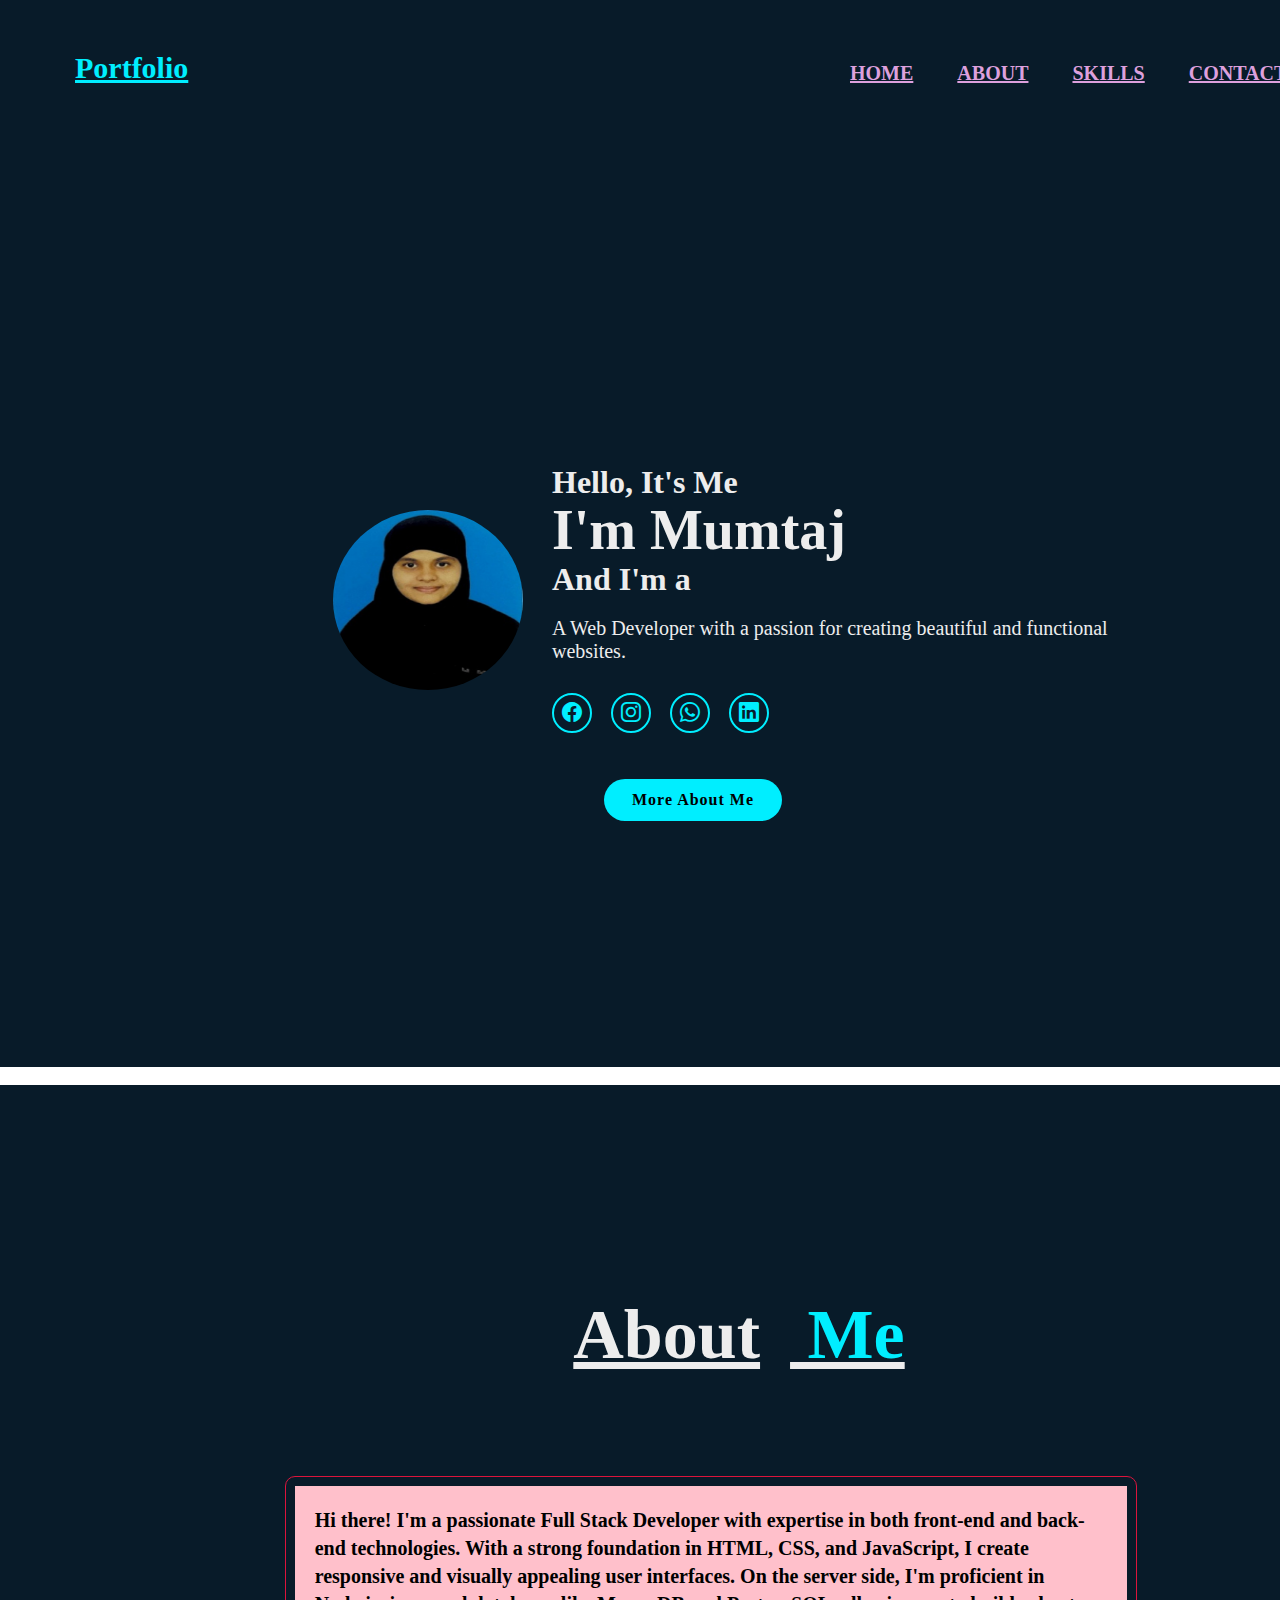
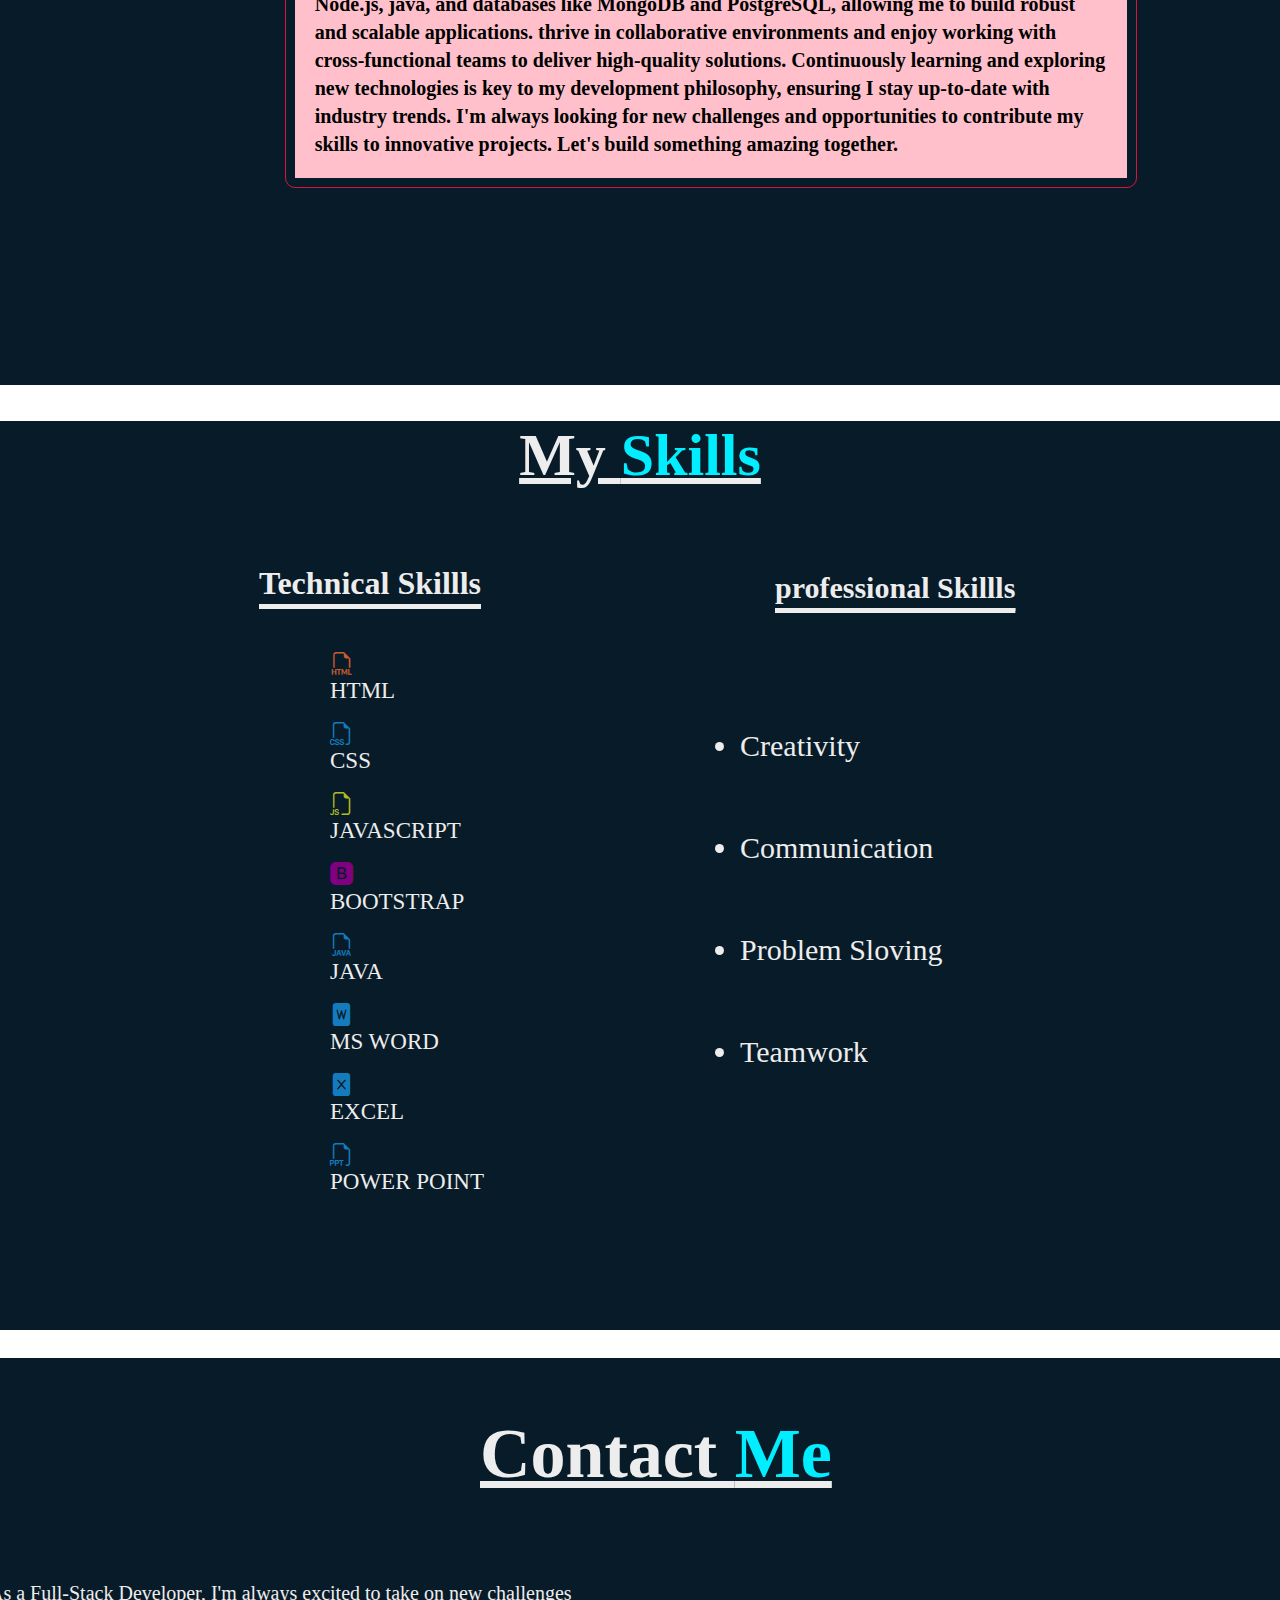
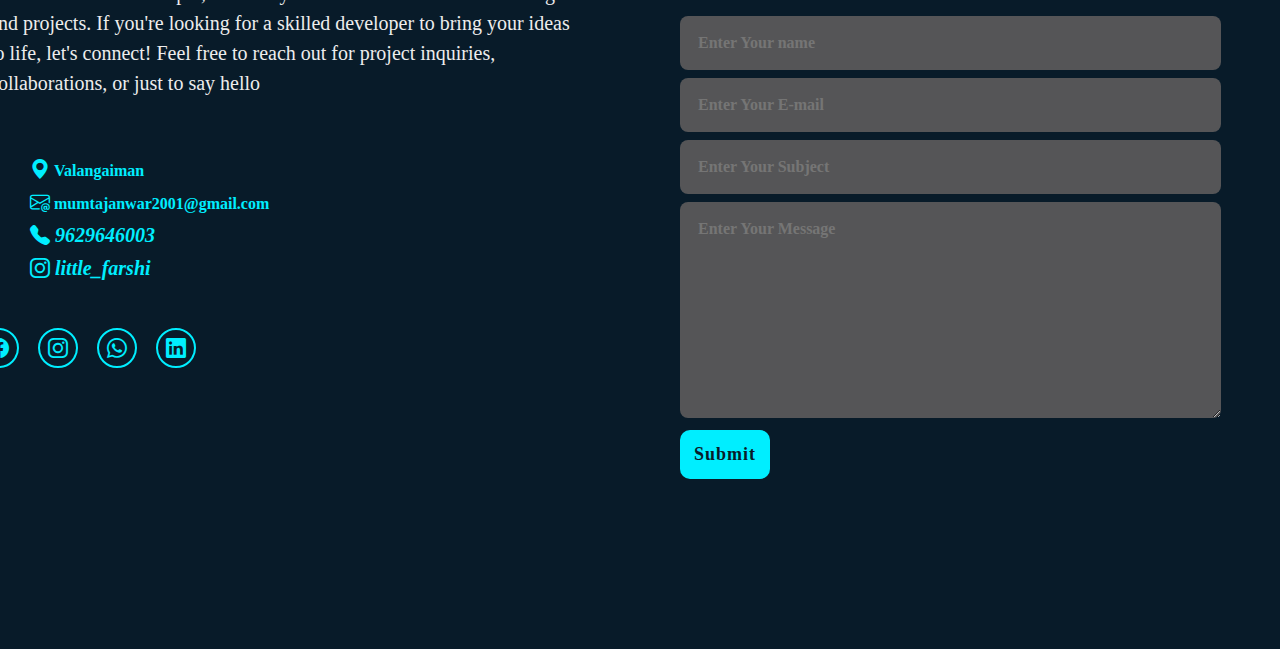
==== portfolio.html @ c1dc4e54 "Add files via upload" ====
<!DOCTYPE html>
<html lang="en">

<head>
    <meta charset="UTF-8">
    <meta name="viewport" content="width=device-width, initial-scale=1.0">
    <title>PORTFOLIO</title>
    <link rel="stylesheet" href="https://cdn.jsdelivr.net/npm/bootstrap-icons@1.11.3/font/bootstrap-icons.min.css">
    <link rel="stylesheet" href="style.css">
    <link href='https://unpkg.com/boxicons@2.1.4/css/boxicons.min.css' rel='stylesheet'>



<body>
    <header class="header">
        <div class="i-i">
            <a href="#" class="logo"><u><b>Portfolio</b></u></a>
            <nav class="navbar">
                <a href="#home"><u><b>HOME</b></u></a>
                <a href="#about"><u><b>ABOUT</b></u></a>
                <a href="#skills"><u><b>SKILLS</b></u></a>
                <a href="#contact"><u><b>CONTACT</b></u> </a>

            </nav>
        </div>
    </header>
    <section class="home" id="home">
        <div class="home-img">
            <img src="Farshi photo.jpeg" alt="Image" />
        </div>
        <div class="home-content">
            <h3>Hello, It's Me </h3>
            <h1> I'm Mumtaj</h1>
            <h3>And I'm a<span class="text"> <b>Full - Stack Developer</b></span></h3><br>
            <p> A Web Developer with a passion for creating beautiful and functional websites.</p>
            <div class="home-sci">

                <a href="#"><i class="bi bi-facebook"></i> </a>
                <a href="#"><i class="bi bi-instagram"></i> </a>
                <a href="#"> <i class="bi bi-whatsapp"></i></a>
                <a href="#"><i class="bi bi-linkedin"></i></a>
            </div><br><br>
        
                <a href="#"  class ="btn-box"> More About Me</a>
            
        </div>
    </section> <br>
    <section class="about" id="about">

        <div class="about-text">
            <h2><u>About<span> Me</span></u></h2>
            <p><b>Hi there! I'm a passionate Full Stack Developer with expertise in both front-end and back-end
                    technologies. With a strong foundation in HTML, CSS, and JavaScript, I create responsive and
                    visually appealing user interfaces.
                    On the server side, I'm proficient in Node.js, java, and databases like MongoDB and PostgreSQL,
                    allowing me to build robust and scalable applications.
                    thrive in collaborative environments and enjoy working with cross-functional teams to deliver
                    high-quality solutions. Continuously learning and exploring new technologies is key to my
                    development philosophy, ensuring I stay up-to-date with industry trends.
                    I'm always looking for new challenges and opportunities to contribute my skills to innovative
                    projects. Let's build something amazing together.</b></p><br>

        </div>
    </section><br><br>
    <h1 class="sub-title"> <u>My <span>Skills</span></u></h1>
    <section class="f-f">
        <div class="container1" id="skills">
            <h1 class="heading1">Technical Skillls</h1>
            <div class=" Technical-bar">
                <div class="bar"><i style="color: #c95d2e" class="bi bi-filetype-html"></i>
                    <div class="info">
                        <span>HTML</span>
                    </div>
                </div><br>
                <div class="bar"><i style="color: #147bbc" class="bi bi-filetype-css"></i>
                    <div class="info">
                        <span>CSS</span>
                    </div>
                </div><br>
                <div class="bar"><i style="color: #b0bc1e" class="bi bi-filetype-js"></i>
                    <div class="info">
                        <span>JAVASCRIPT</span>
                    </div>
                </div><br>
                <div class="bar"><i style="color: purple" class="bi bi-bootstrap-fill"></i>
                    <div class="info">
                        <span>BOOTSTRAP</span>
                    </div>
                </div><br>

                <div class="bar"><i style="color:#147bbc" class="bi bi-filetype-java"></i>
                    <div class="info">
                        <span>JAVA</span>
                    </div>
                </div><br>
                <div class="bar"><i style="color: #147bbc" class="bi bi-file-word-fill"></i>
                    <div class="info">
                        <span>MS WORD</span>
                    </div>
                </div><br>
                <div class="bar"><i style="color: #147bbc" class="bi bi-file-excel-fill"></i>
                    <div class="info">
                        <span>EXCEL</span>
                    </div>
                </div><br>
                <div class="bar"><i style="color: #147bbc" class="bi bi-filetype-ppt"></i>
                    <div class="info">
                        <span>POWER POINT</span>
                    </div>

                </div>
            </div>
            <div class="container2">
                <h1 class="heading3"> <u>professional Skillls</u> </h1><br><br>

                <li> Creativity  <span class="d-i"></span></li><br><br>
                <li> Communication  <span class="d-i"></span></li><br><br>
                <li> Problem Sloving <span class="d-i"></span></li><br><br>
                <li> Teamwork <span class="d-i"></span></li><br><br>

            </div>
        </div>
    </section><br><br>
    <section class="contact" id="contact">
        <h2> <u>Contact <span> Me</span></u></h2>
        <p>As a Full-Stack Developer, I'm always excited to take on new challenges and projects.
            If you're looking for a skilled developer to bring your ideas to life, let's connect!
            Feel free to reach out for project inquiries, collaborations, or just to say hello</p>
        <div class="contact-list">
            <li><i class="bi bi-geo-alt-fill"></i> <b>Valangaiman</b></li>
            <li> <i class="bi bi-envelope-at"></i> <b> mumtajanwar2001@gmail.com</b></li>
            <li> <i class="bi bi-telephone-fill"> 9629646003</i></li>
            <li><i class="bi bi-instagram"> little_farshi</i></li>
        </div>
        <div class="contact-icons">
            <a href="#"><i class="bi bi-facebook"></i> </a>
            <a href="#"><i class="bi bi-instagram"></i> </a>
            <a href="#"> <i class="bi bi-whatsapp"></i></a>
            <a href="#"><i class="bi bi-linkedin"></i></a>

        </div>
        <div class=" contact-form">
            <form action="">
                <input type="text" placeholder="Enter Your name" required>
                <input type="text" placeholder="Enter Your E-mail" required>
                <input type="text" placeholder="Enter Your Subject">
                <textarea name="" id="" cols="40" rows="10" placeholder="Enter Your Message" required></textarea>

                <a href="#" class="send"><b> Submit</b></a>



            </form>

        </div>

    </section>

</body>

</html>
---- style.css ----
*{
    margin:0 ;
    padding:0;
    box-sizing: border-box;
    font-family: 'Times New Roman', Times, serif;
    }

    body{
        color: #ededed;  
    }

.header{
    position: relative;
    top: 0;
    left: 0;
    width: 100%;
    padding: 20px 10px;
    background:#081b29;
    display: flex;
    justify-content: space-between;
    align-items: center;
    z-index: 100;
}

.logo {
  position: relative;
  left: 40px;
  bottom: -6px;
  font-size: 30px;
  color: #0ef;
  text-decoration: none;
  font-weight: 600;
  cursor: default;
  max-width: 100%;
  padding: 25px;
  display: inline-block; 
  
 
  
}



  

.text {
    color:purple; 
    font-family: 'Times New Roman', Times, serif; 
    font-size: 35px;
    font-weight: 600; 
    opacity: 0; 
    position: relative; 
    animation: fadeInSlide 2s ease-out forwards, glowText 1.5s ease-in-out infinite alternate; 
  }
  
  /* Keyframes for fade-in and slide-in effect */
  @keyframes fadeInSlide {
    0% {
      opacity: 0; /* Start with hidden text */
      transform: translateX(-100%); /* Start from the left side (off-screen) */
    }
    50% {
      opacity: 0.5; /* Fade in halfway */
      transform: translateX(20px); /* Slight move to the right */
    }
    100% {
      opacity: 1; /* Fully visible */
      transform: translateX(0); /* End in the original position */
    }
  }
  
  /* Keyframes for glowing text effect */
  @keyframes glowText {
    0% {
      text-shadow: 0 0 5px pink, 0 0 10px pink, 0 0 15px pink;
      color: hsl(348, 83%, 47%);
    }
    
    }
  .navbar a {
    color: plum; 
    text-decoration: none; 
    padding: 10px 20px; 
    position: relative;
    right:-820px;
    display: inline-block; 
    transition: all 0.3s ease; 
    text-align: center;
    text-decoration: none; 
    font-size: 20px; 
    top: -52px;
  }
  .navbar a:hover {
    color: #0ef;
    box-shadow: 0 0 20px 10px #0ef; 
    background-color: #000; 
     
    
  }
  
  .i-i{
    background-color:#081b29;
    width: 100%;

    
}
.home{
    position: relative;
    width: 100%;
    justify-content: space-between;
    height: 100vh;
    background:#081b29;
    background-size: cover;
    background-position: center;
    display: flex;
    align-items: center;
    padding: 70px 10% 0;
    

}
.home-content{
    max-width: 600px;
}
.home-content h3{
    font-size: 32px;
    font-weight: 700px;
}
.home-content h1{
   font-size: 56px;
   font-weight: 700;
   margin: -3px 0;
}
.home-content p{
    font-size: 20px;

}
.home-sci a{
    display: inline-flex;
    justify-content: center;
    align-items: center;
    width: 40px;
    height: 40px;
    background: transparent;
    border: 2px solid #0ef;
    border-radius: 50%;
    font-size: 20px;
    color:  #0ef;
    text-decoration: none;
    margin: 30px 15px 30px 0;
}
.home-sci a:hover{
    background-color: #0ef;
    color: #081b29;
    box-shadow: 0 0 20px  #0ef;
}
.btn-box{
    display: inline-block;
    padding: 12px 28px;
    background: #0ef;
    border-radius: 40px;
    font-size: 16px;
    color: black;
    letter-spacing: 1px;
    text-decoration: none;
    font-weight: 600;
    position: relative;
    left: 52px;
    bottom: 20px;
}
.btn-box:hover{
    box-shadow: 0 0 5px cyan,
    0 0 25px cyan, 0 0 cyan,
    0 0 100px cyan,0 0 200px cyan
}


.about{
   display: flex;
   align-items: center;
   gap: 1.5rem;
   background-color: #081b29;
   
}
.home-img img {
  width: 200px;
  height: 190px; 
  border-radius: 50%;  /* Make the image circular */
  position: relative;
  top: -50px;
  left: 200px;
  
}
.home-img img {
  width: 200px;
  height: 190px; 
  border-radius: 50%;  /* Make the image circular */
  position: relative;
  top: -50px;
  left: 200px;
  border: 5px solid transparent;  /* Initial border color (transparent) */
  animation: borderAnimation 3s infinite;  /* Animation applied */
}

@keyframes borderAnimation {
  0% {
    border-color:#0ef;  /* Starting border color */
  }
  0% {
    border-color: #0ef;  /* Border color halfway through */
  }
  0% {
    border-color: #0ef;  /* Final border color */
  }
}


  
  .about-text h2{
    font-size: 70px;
    font-weight: 40px;
    position: relative;
    right:-520px;
    top : -200px;
    font-family:'Times New Roman', Times, serif
     
  }
  .about-text h2 span{
     color: #0ef;
    position: relative;
    right: -30px;
    
  }
    
  .about-text h4{
    font-size: 29px;
    font-weight: 600;
    color:#081b29;
    line-height: 1.7;
     } 
     
.about-text {
    display: flex; 
    justify-content: center; 
    align-items: center;
    height: 100vh; 
    gap: 20px; 
  }
  
  .about-text p {
    color:black; 
    font-size: 20px;
    width: 65%;
    line-height: 1.4;                                                           
    margin-bottom: 0.4rem;
    font-family: 'Times New Roman', Times, serif;
    font-weight: 500; 
    position: relative;
    left:-80px;
    bottom: -100px;
    padding: 20px;
     background-color:pink;

     /* Adding glowing animation to the text */
    animation: glowText 1.5s ease-in-out infinite alternate;
  }
  
  
  .about-text p::before {
    content: ' '; 
    position: absolute;
    top: -10px;
    left: -10px;
    right: -10px;
    bottom: -10px;
    border: 1px solid crimson;
    border-radius: 10px; 
    background-color:color;
    animation: glowBox 1.5s ease-in-out infinite alternate;
  }
  /* Animation for the glowing box */
  @keyframes glowBox {
    0% {
      border-color: #0ef; /* Crimson border */
      box-shadow: 0 0 5px #0ef, 0 0 10px #0ef, 0 0 15px #0ef;
    }
    100% {
      border-color: crimson;
      box-shadow: 0 0 15px crimson, 0 0 30px crimson, 0 0 45px crimson;
    }
  }
  
section{
    display: flex;
    flex-wrap: wrap;
  }
  .container1{
    width: 600px;
    height: 840px;
    padding: 75px 90px;
    margin-left: 120px;
    background-color: #081b29;
    position: relative;
    right: -200px;

    
  }
  .sub-title{
    font-size: 60px;
    color: #ededed;
    text-align: center;
    background-color: #081b29;
    }
  .sub-title span{
    font-size: 60px;
    color: #0ef;
  }
  .f-f{
    background-color: #081b29;
  }

  .heading1{
    text-align: center;
    text-decoration: underline;
    text-underline-offset: 10px;
    text-decoration-thickness: 5px;
    margin-bottom: 50px;
    position: relative;
    left: -250px;
  }
  .Technical-bar{
      position: relative;
      left: -230px;
  }
  .bar{
    font-size: 23px;
    position: relative;
    right: -150px;
  }
   
.container2{
    width: 600px;
    height: 500px;
    padding: 75px 90px;
    background-color: #081b29;
    position: relative;
    left: 450px;
    top: -648px;
    font-size: 30px;
    padding: 30px;
    align-items: center;
    position:left;
    left:300px;
}  
.heading3{
    font-size: 30px;
    position: relative;
    left: 35px;
    bottom: 6px;
    color:#ededed;
    text-decoration: underline;
    text-underline-offset: 10px;
    text-decoration-thickness: 5px;
    margin-bottom: 50px;
}
.d-i{
    color: #0ef;
}
.contact{
    display: grid;
    grid-template-columns: repeat(2,1fr);
    align-items: center;
    gap: 3rem;
    padding-left: 30px;
    position: relative;
    bottom: -500px;
    background-color: #081b29;
    max-width: fit-content;
    position: relative;
    top: -8px;
}
.contact h2{
    font-size: 70px;
    line-height: 1;
    position: relative;
    left:450px;
    bottom: -20px;

}
.contact h2 span{
    color: #0ef;
}
.contact p{
    color:rbg(177,177,177);
    font-size: 20px;
    line-height: 30px;
    margin-bottom: 2rem;
    font-family:'Times New Roman', Times, serif;
    font-weight: 5px;
    position: relative;
    left: -690px;
    bottom: -220px;

}
.contact-list{
    margin-bottom: 3rem;
    color: #0ef;
    
}

.contact-list li{
    margin-bottom:10px ;
    display: block;
    

}
.contact-list li{
    margin-bottom:10px ;
    display: block;
    position:relative;
    bottom: -200px;
}
.contact-list i{
    display: inline-block;
    color: #0ef;
    font-weight: 600;
    font-size: 20px;
    transition: all .40s ease;
    }
    .contact-list li a:hover{
        transform: scale(1.01) translateY(-5px);
        color: #0ef;

    }
    .contact-icons i{
        display: inline-flex;
        justify-content: center;
        align-items: center;
        width: 40px;
        height: 40px;
        background: transparent;
        border: 2px solid #0ef;
        border-radius: 50%;
        font-size: 20px;
        color: #0ef;
        text-decoration: none;
        margin: 30px 15px 30px 0;
        transition: 5s ease;
        position: relative;
        bottom: -300px;
        left: -700px;
    }
    .contact-icons i:hover{
        background-color: #0ef;
        color:#000;
        box-shadow: 0 0 20px #0ef;
    }
    .contact-form form{
        position: relative;
        left: 650px;
        top:-170px;
    
    }
    .contact-form form input,form textarea{
        border: none;
        outline: none;
        width: 90%;;
        padding: 18px;
        background:#555557 ;
        color: #000;
        font-size: 1rem;
        font-weight: 600;
        margin-bottom: 0.5rem;
        border-radius:0.5rem;
}
.contact.form textarea{
    resize: none;
    height: 220px;
    

}
 .send{
    display: inline-block;
    padding:14px ;
    font-family: 'Times New Roman', Times, serif;
    border-radius: 10px;
    font-size: 18px;
    color: #081b29;
    letter-spacing: 1px;
    background-color: #0ef;
    text-decoration: none;
    font-weight:600 ;
    box-shadow: 0 0 5px #0ef  0 0 25px #0ef;
}
.send:hover{
    border: none;
    color: crimson;
    box-shadow: 0 0 5px cyan,
    0 0 25px cyan, 0 0 5px cyan, 0 0 100px cyan, 0 0 200px cyan;
}

        
    

 /* Progress bar styling */
   .progress-line span {
    display: block;
    height: 100%; 
    background-color: #0ef; 
    border-radius: 10px; 
    width: 90%; 
    box-shadow: 0 0 10px 5px rgba(0, 255, 255, 0.5);
    transition: all 0.3s ease; 
  }
  

  .progress-line span::after {
    content: "90%"; 
    position: absolute;
    top: 50%; 
    left: 100%; 
    transform: translateY(-50%); 
    color: #fff; 
    font-size: 12px; 
    padding: 3px 5px; 
    border-radius: 5px; 
    white-space: nowrap; 
  }
  
  /* Progress-line specific styling for HTML (90%) */
  .progress-line.html span {
    width: 90%; /* Fill 90% for the HTML progress bar */
  }
  
  /* Optional: Additional glow effects (if needed) */
  .progress-line span {
    box-shadow: 0 0 8px 5px #0ef; /* Glowing effect for all progress bars */
  }
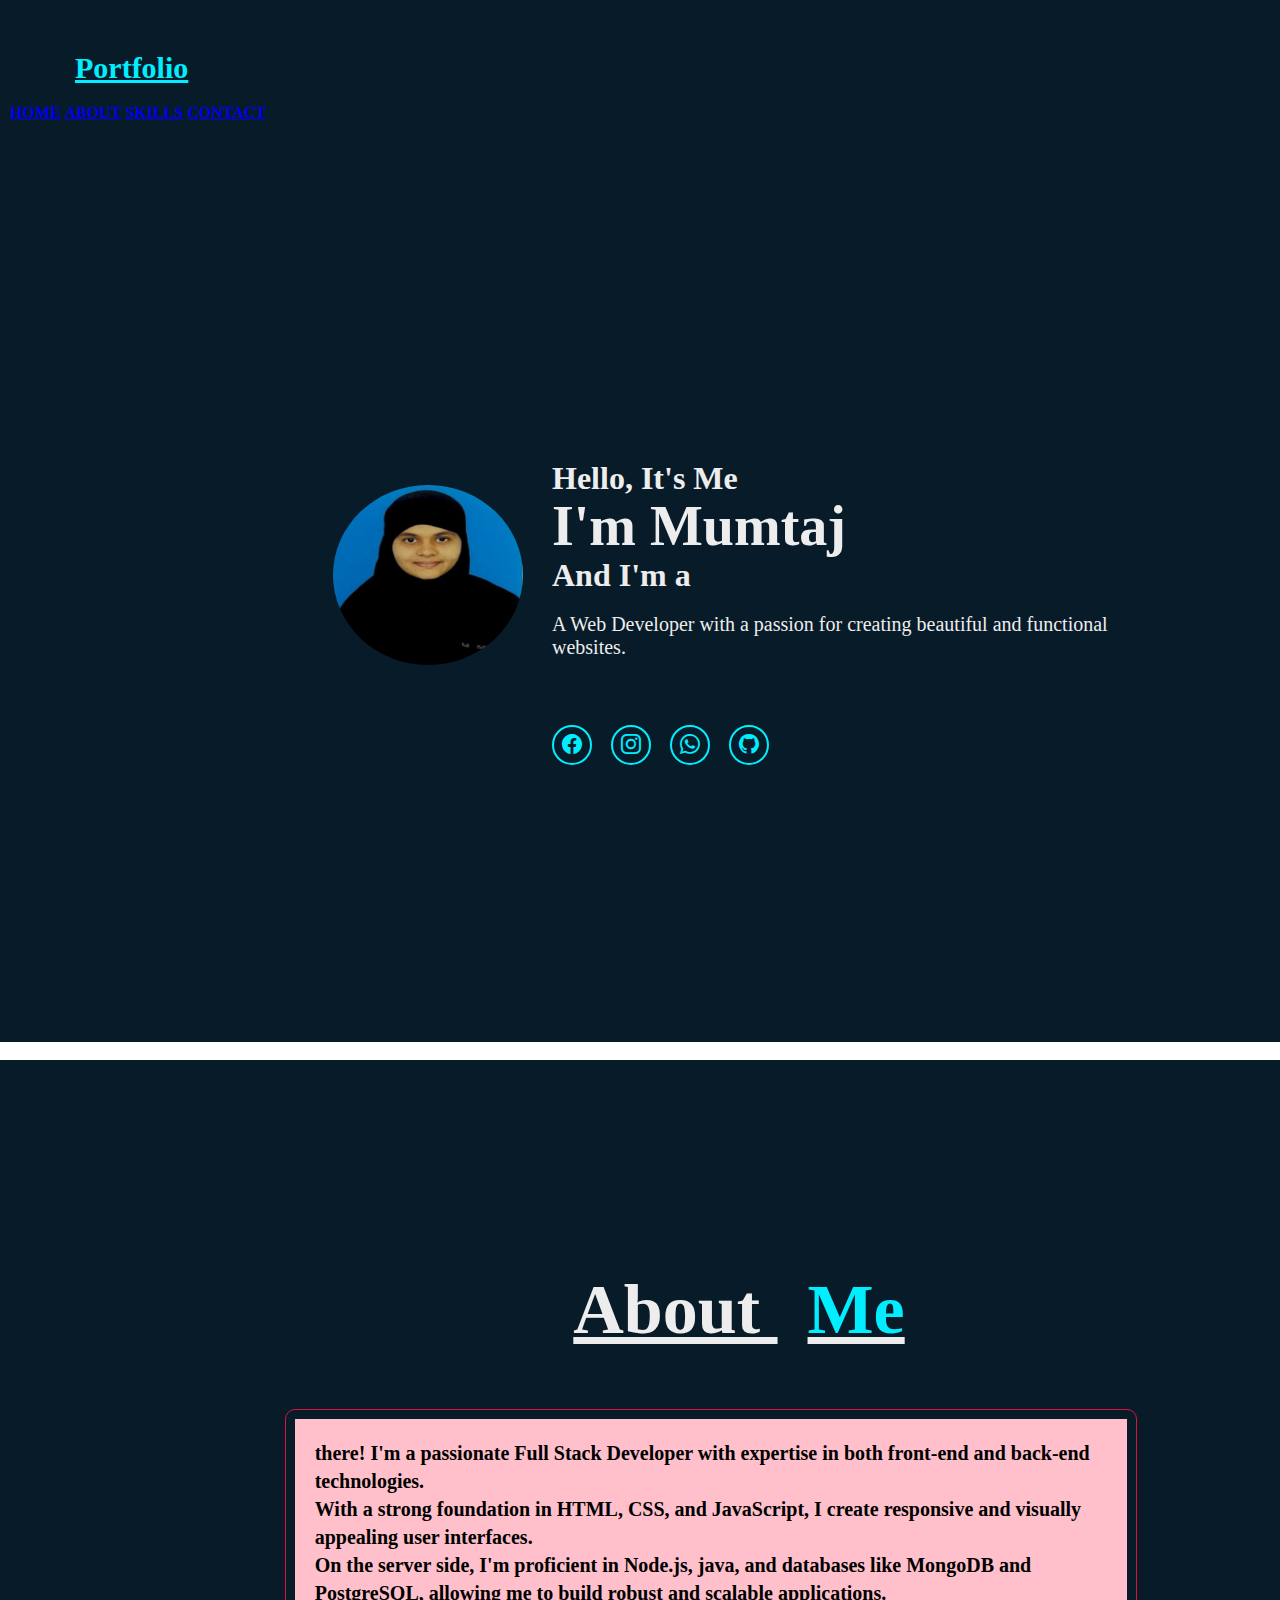
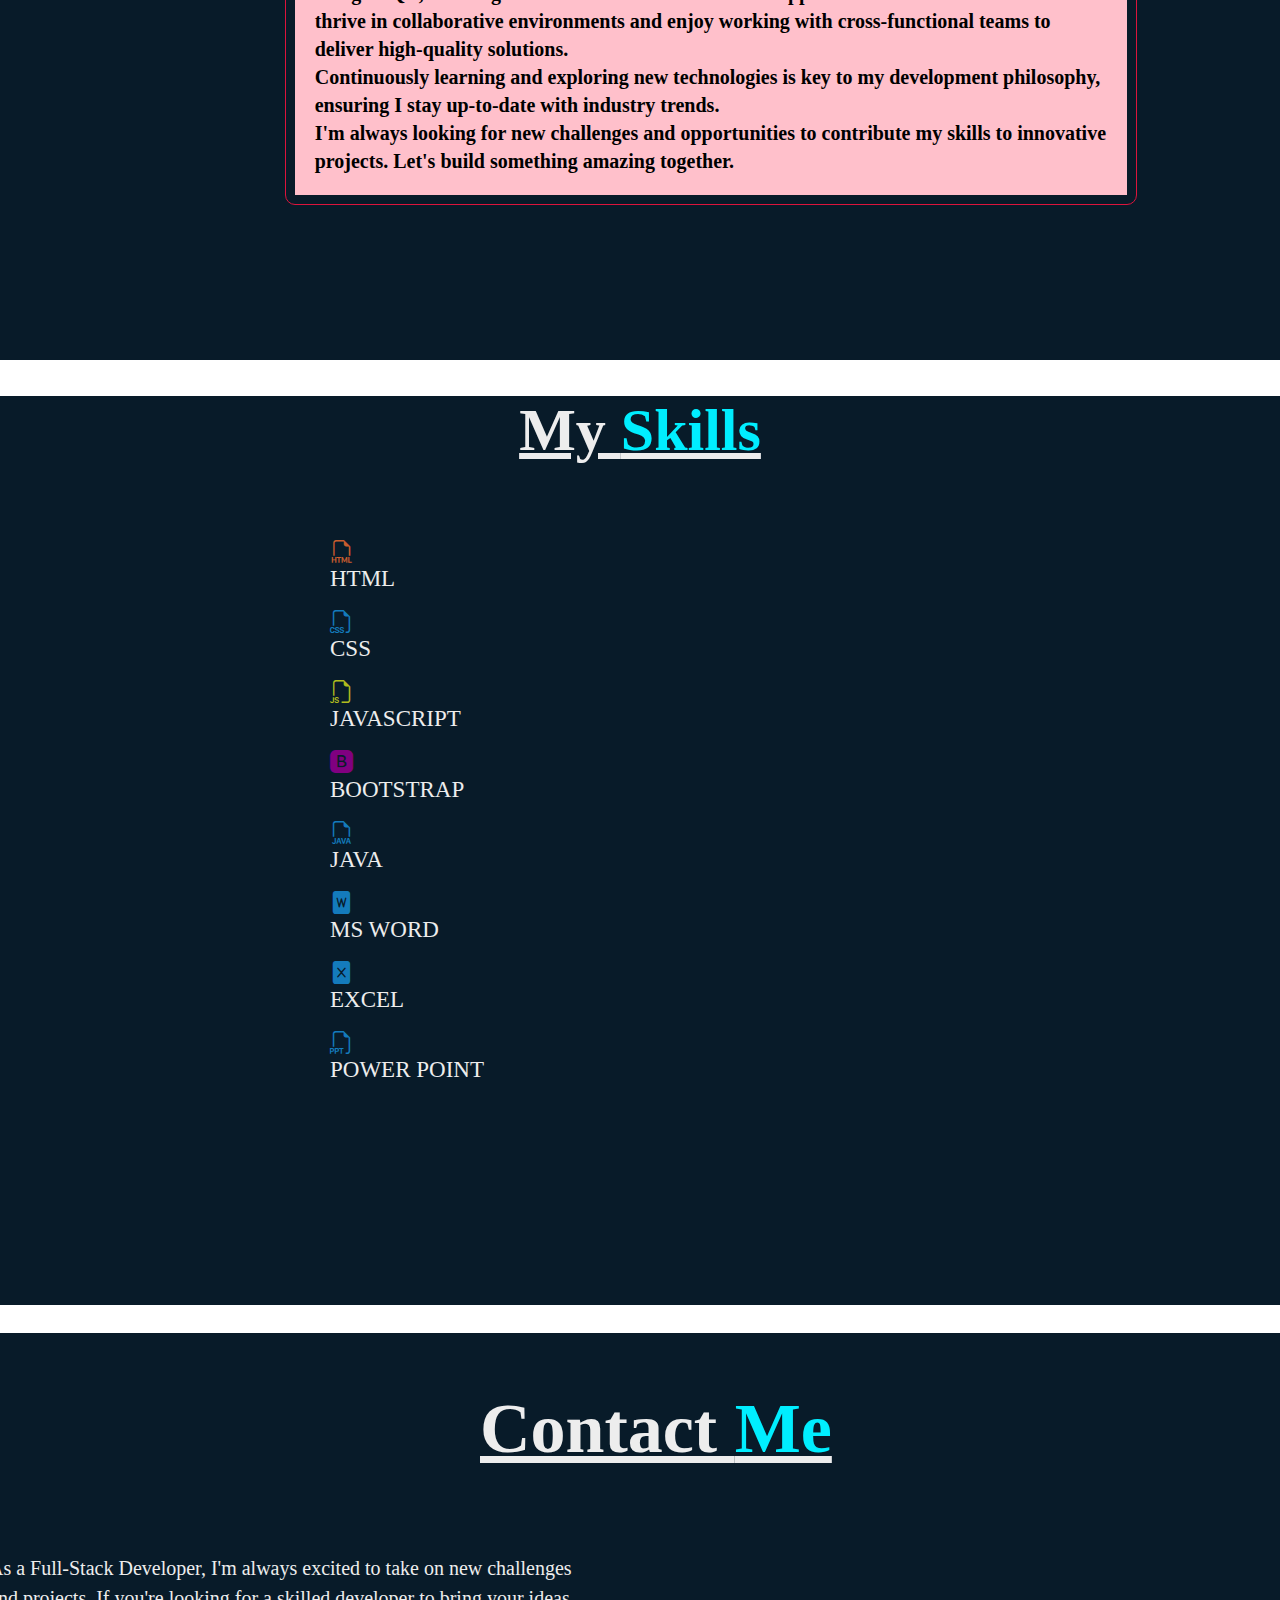
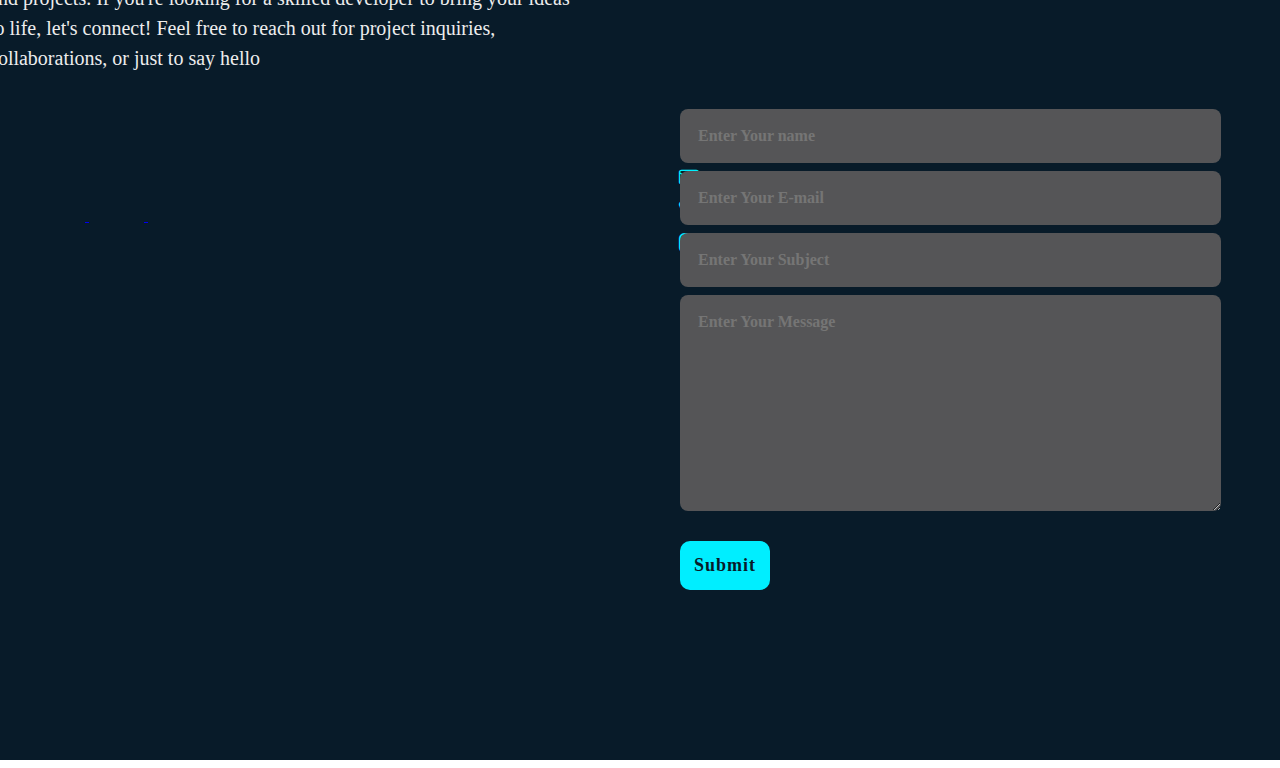
==== commit e10fa760: "Update portfolio.html" ====
--- a/portfolio.html
+++ b/portfolio.html
@@ -15,13 +15,13 @@
     <header class="header">
         <div class="i-i">
             <a href="#" class="logo"><u><b>Portfolio</b></u></a>
-            <nav class="navbar">
+            <div class="box">
                 <a href="#home"><u><b>HOME</b></u></a>
                 <a href="#about"><u><b>ABOUT</b></u></a>
                 <a href="#skills"><u><b>SKILLS</b></u></a>
                 <a href="#contact"><u><b>CONTACT</b></u> </a>
 
-            </nav>
+            </div>
         </div>
     </header>
     <section class="home" id="home">
@@ -32,40 +32,42 @@
             <h3>Hello, It's Me </h3>
             <h1> I'm Mumtaj</h1>
             <h3>And I'm a<span class="text"> <b>Full - Stack Developer</b></span></h3><br>
-            <p> A Web Developer with a passion for creating beautiful and functional websites.</p>
+            <p> A Web Developer with a passion for creating beautiful and functional websites.</p><br><br>
             <div class="home-sci">
+                <div class="icon">
+           <a href="https://www.facebook.com/FarshiKutty" target="_blank"><i class="bi bi-facebook"></i></a>
+           <a href="https://www.instagram.com/little_farshi" target="_blank"><i class="bi bi-instagram"></i></a>
+           <a href="https://wa.me/9629646003" target="_blank"><i class="bi bi-whatsapp"></i></a>
+           <a href="https://github.com/MumtajAnwar" target="_blank"><i class="bi bi-github"></i></a>
 
-                <a href="#"><i class="bi bi-facebook"></i> </a>
-                <a href="#"><i class="bi bi-instagram"></i> </a>
-                <a href="#"> <i class="bi bi-whatsapp"></i></a>
-                <a href="#"><i class="bi bi-linkedin"></i></a>
-            </div><br><br>
-        
-                <a href="#"  class ="btn-box"> More About Me</a>
-            
+                    
+                
+            </div>
+              
+              </div>
         </div>
     </section> <br>
     <section class="about" id="about">
 
         <div class="about-text">
-            <h2><u>About<span> Me</span></u></h2>
-            <p><b>Hi there! I'm a passionate Full Stack Developer with expertise in both front-end and back-end
-                    technologies. With a strong foundation in HTML, CSS, and JavaScript, I create responsive and
-                    visually appealing user interfaces.
+           <h2> <b><u> About <span> Me</span></u></b></h2>
+            <p><b> <strong> there! I'm a passionate Full Stack Developer with expertise in both front-end and back-end
+                    technologies. <br>With a strong foundation in HTML, CSS, and JavaScript, I create responsive and
+                    visually appealing user interfaces.<br>
                     On the server side, I'm proficient in Node.js, java, and databases like MongoDB and PostgreSQL,
-                    allowing me to build robust and scalable applications.
+                    allowing me to build robust and scalable applications.<br>
                     thrive in collaborative environments and enjoy working with cross-functional teams to deliver
-                    high-quality solutions. Continuously learning and exploring new technologies is key to my
-                    development philosophy, ensuring I stay up-to-date with industry trends.
+                    high-quality solutions.<br> Continuously learning and exploring new technologies is key to my
+                    development philosophy, ensuring I stay up-to-date with industry trends.<br>
                     I'm always looking for new challenges and opportunities to contribute my skills to innovative
-                    projects. Let's build something amazing together.</b></p><br>
+                    projects. Let's build something amazing together.</b></p><br></div></strong>
 
         </div>
     </section><br><br>
     <h1 class="sub-title"> <u>My <span>Skills</span></u></h1>
     <section class="f-f">
         <div class="container1" id="skills">
-            <h1 class="heading1">Technical Skillls</h1>
+            
             <div class=" Technical-bar">
                 <div class="bar"><i style="color: #c95d2e" class="bi bi-filetype-html"></i>
                     <div class="info">
@@ -107,26 +109,22 @@
                     <div class="info">
                         <span>POWER POINT</span>
                     </div>
-
+                    
                 </div>
-            </div>
-            <div class="container2">
-                <h1 class="heading3"> <u>professional Skillls</u> </h1><br><br>
-
-                <li> Creativity  <span class="d-i"></span></li><br><br>
-                <li> Communication  <span class="d-i"></span></li><br><br>
-                <li> Problem Sloving <span class="d-i"></span></li><br><br>
-                <li> Teamwork <span class="d-i"></span></li><br><br>
+                
 
             </div>
+           
         </div>
     </section><br><br>
     <section class="contact" id="contact">
         <h2> <u>Contact <span> Me</span></u></h2>
+        
         <p>As a Full-Stack Developer, I'm always excited to take on new challenges and projects.
             If you're looking for a skilled developer to bring your ideas to life, let's connect!
-            Feel free to reach out for project inquiries, collaborations, or just to say hello</p>
+            Feel free to reach out for project inquiries, collaborations, or just to say hello</p><br>
         <div class="contact-list">
+
             <li><i class="bi bi-geo-alt-fill"></i> <b>Valangaiman</b></li>
             <li> <i class="bi bi-envelope-at"></i> <b> mumtajanwar2001@gmail.com</b></li>
             <li> <i class="bi bi-telephone-fill"> 9629646003</i></li>
@@ -136,26 +134,28 @@
             <a href="#"><i class="bi bi-facebook"></i> </a>
             <a href="#"><i class="bi bi-instagram"></i> </a>
             <a href="#"> <i class="bi bi-whatsapp"></i></a>
-            <a href="#"><i class="bi bi-linkedin"></i></a>
+            <a href="#"><i class="bi bi-github"></i></a><br><br>
+            <div class=" contact-form">
+              <form action="">
+                  <input type="text" placeholder="Enter Your name" required>
+                  <input type="text" placeholder="Enter Your E-mail" required>
+                  <input type="text" placeholder="Enter Your Subject">
+                  <textarea name="" id="" cols="40" rows="10" placeholder="Enter Your Message" required></textarea><br><br>
+  
+                  <a href="#" class="send"><b> Submit</b></a>
+  
+  
+  
+              </form>
+  
+          </div>
+  
 
         </div>
-        <div class=" contact-form">
-            <form action="">
-                <input type="text" placeholder="Enter Your name" required>
-                <input type="text" placeholder="Enter Your E-mail" required>
-                <input type="text" placeholder="Enter Your Subject">
-                <textarea name="" id="" cols="40" rows="10" placeholder="Enter Your Message" required></textarea>
-
-                <a href="#" class="send"><b> Submit</b></a>
-
-
-
-            </form>
-
-        </div>
-
+        
     </section>
 
 </body>
 
-</html>+</html>
+
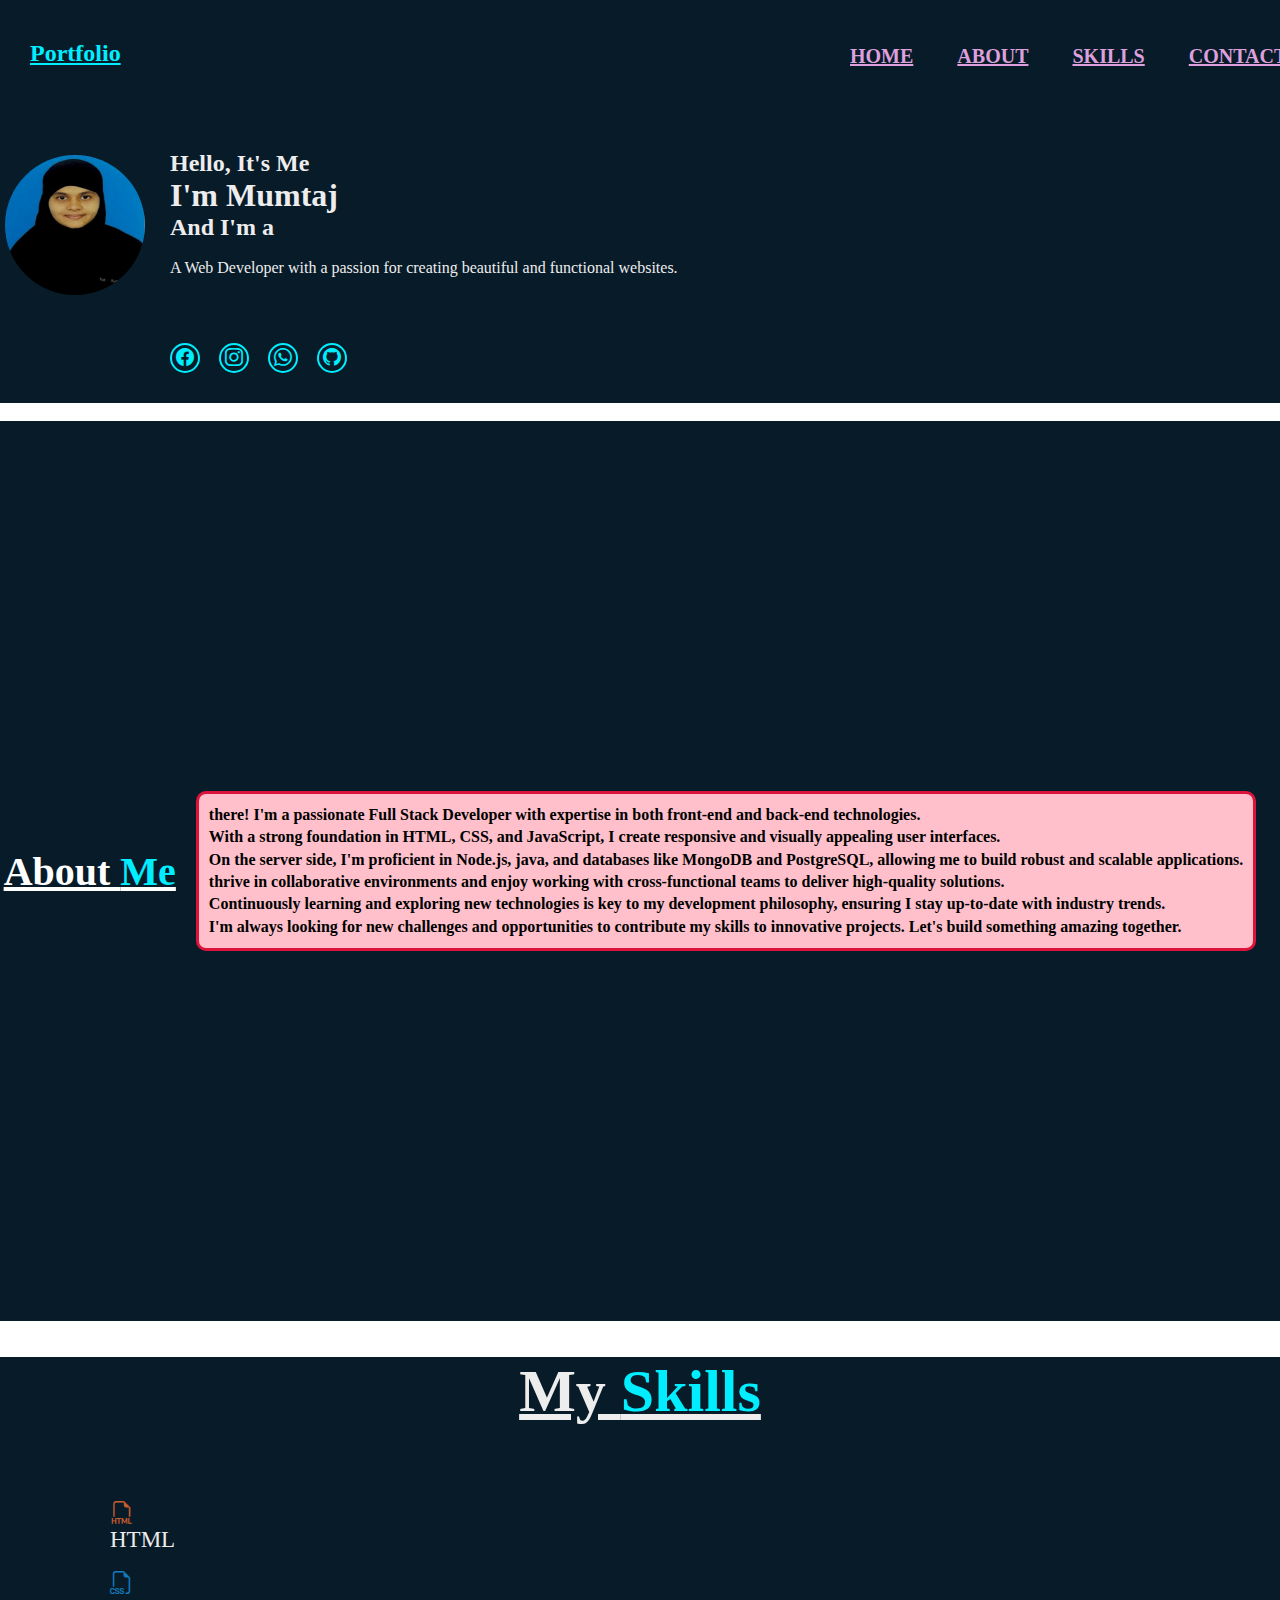
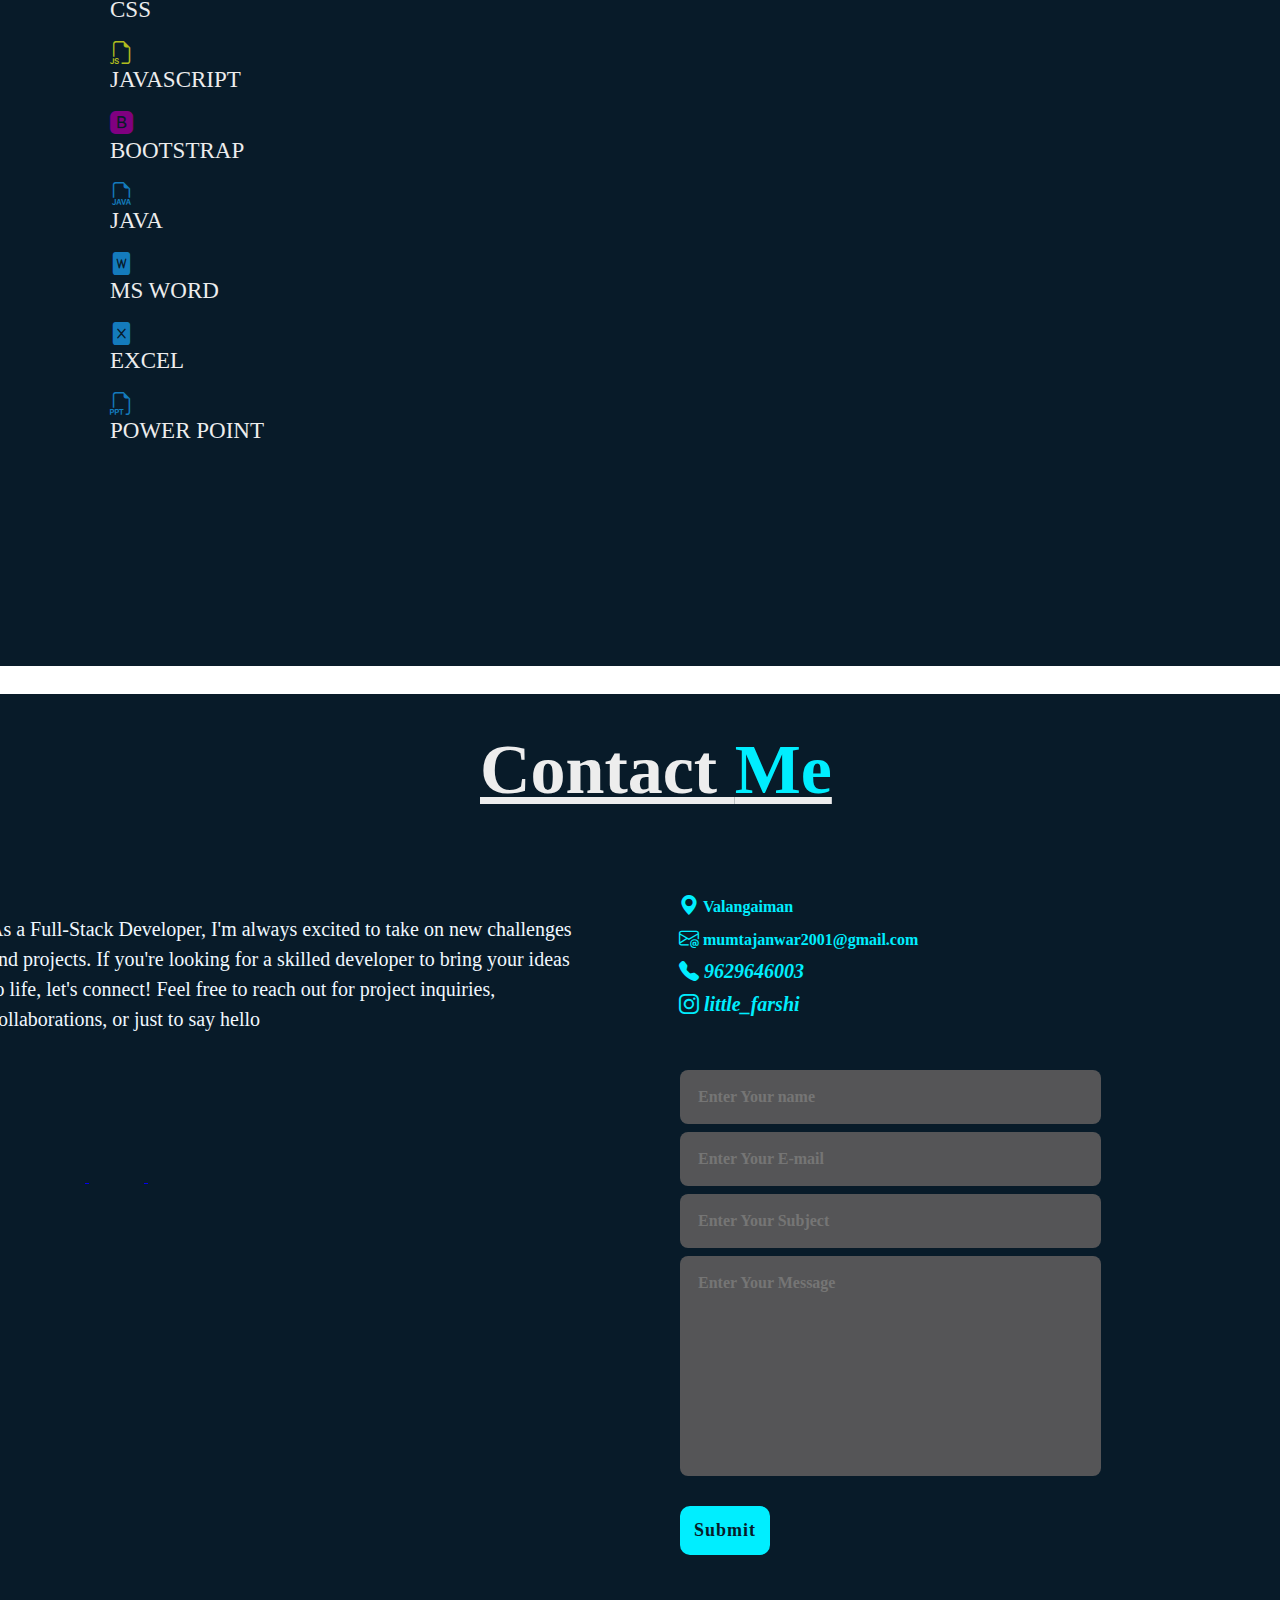
==== commit 21e38d2e: "Update portfolio.html" ====
--- a/portfolio.html
+++ b/portfolio.html
@@ -31,7 +31,7 @@
         <div class="home-content">
             <h3>Hello, It's Me </h3>
             <h1> I'm Mumtaj</h1>
-            <h3>And I'm a<span class="text"> <b>Full - Stack Developer</b></span></h3><br>
+            <h3>And I'm a<span class="text"> <b>Web Developer</b></span></h3><br>
             <p> A Web Developer with a passion for creating beautiful and functional websites.</p><br><br>
             <div class="home-sci">
                 <div class="icon">
--- a/style.css
+++ b/style.css
@@ -1,538 +1,688 @@
 *{
-    margin:0 ;
-    padding:0;
-    box-sizing: border-box;
-    font-family: 'Times New Roman', Times, serif;
-    }
-
-    body{
-        color: #ededed;  
-    }
-
-.header{
-    position: relative;
-    top: 0;
-    left: 0;
-    width: 100%;
-    padding: 20px 10px;
-    background:#081b29;
-    display: flex;
-    justify-content: space-between;
-    align-items: center;
-    z-index: 100;
-}
+  margin:0 ;
+  padding:0;
+  box-sizing: border-box;
+  font-family: 'Times New Roman', Times, serif;
+  }
+ 
 
 .logo {
-  position: relative;
-  left: 40px;
-  bottom: -6px;
-  font-size: 30px;
-  color: #0ef;
-  text-decoration: none;
+position: relative;
+font-size: 30px;
+color: #0ef;
+text-decoration: none;
+font-weight: 600;
+cursor: default;
+max-width: 100%;
+padding: 25px;
+display: inline-block; 
+
+}
+
+.text {
+  color: purple;
+  font-family: 'Times New Roman', Times, serif;
+  font-size: 14px;
   font-weight: 600;
-  cursor: default;
-  max-width: 100%;
-  padding: 25px;
-  display: inline-block; 
-  
- 
-  
-}
-
-
-
-  
-
-.text {
-    color:purple; 
-    font-family: 'Times New Roman', Times, serif; 
-    font-size: 35px;
-    font-weight: 600; 
-    opacity: 0; 
-    position: relative; 
-    animation: fadeInSlide 2s ease-out forwards, glowText 1.5s ease-in-out infinite alternate; 
-  }
-  
-  /* Keyframes for fade-in and slide-in effect */
-  @keyframes fadeInSlide {
-    0% {
-      opacity: 0; /* Start with hidden text */
-      transform: translateX(-100%); /* Start from the left side (off-screen) */
-    }
-    50% {
-      opacity: 0.5; /* Fade in halfway */
-      transform: translateX(20px); /* Slight move to the right */
-    }
-    100% {
-      opacity: 1; /* Fully visible */
-      transform: translateX(0); /* End in the original position */
-    }
-  }
-  
-  /* Keyframes for glowing text effect */
-  @keyframes glowText {
-    0% {
-      text-shadow: 0 0 5px pink, 0 0 10px pink, 0 0 15px pink;
-      color: hsl(348, 83%, 47%);
-    }
-    
-    }
-  .navbar a {
-    color: plum; 
-    text-decoration: none; 
-    padding: 10px 20px; 
-    position: relative;
-    right:-820px;
-    display: inline-block; 
-    transition: all 0.3s ease; 
-    text-align: center;
-    text-decoration: none; 
-    font-size: 20px; 
-    top: -52px;
-  }
-  .navbar a:hover {
-    color: #0ef;
-    box-shadow: 0 0 20px 10px #0ef; 
-    background-color: #000; 
-     
-    
-  }
-  
-  .i-i{
-    background-color:#081b29;
-    width: 100%;
-
-    
-}
-.home{
-    position: relative;
-    width: 100%;
-    justify-content: space-between;
-    height: 100vh;
-    background:#081b29;
-    background-size: cover;
-    background-position: center;
-    display: flex;
-    align-items: center;
-    padding: 70px 10% 0;
-    
-
-}
-.home-content{
-    max-width: 600px;
-}
-.home-content h3{
-    font-size: 32px;
-    font-weight: 700px;
-}
-.home-content h1{
-   font-size: 56px;
-   font-weight: 700;
-   margin: -3px 0;
-}
-.home-content p{
-    font-size: 20px;
-
-}
-.home-sci a{
+  opacity: 0;
+  animation: fadeInSlide 2s ease-out forwards, glowText 1.5s ease-in-out infinite alternate;
+}
+
+/* Keyframes for fade-in and slide-in effect */
+@keyframes fadeInSlide {
+  0% {
+    opacity: 0; /* Start with hidden text */
+    transform: translateX(-100%); /* Start from the left side (off-screen) */
+  }
+  50% {
+    opacity: 0.5; /* Fade in halfway */
+    transform: translateX(20px); /* Slight move to the right */
+  }
+  100% {
+    opacity: 1; /* Fully visible */
+    transform: translateX(0); /* End in the original position */
+  }
+}
+
+/* Mobile responsiveness */
+@media screen and (max-width: 768px) {
+  .text {
+    font-size: 12px; /* Smaller font size for medium devices */
+  }
+}
+
+@media screen and (max-width: 480px) {
+  .text {
+    font-size: 10px; /* Further reduced font size for small devices */
+    animation: fadeInSlide 1.5s ease-out forwards, glowText 1s ease-in-out infinite alternate; /* Adjusted animation timing */
+  }
+}
+
+
+.i-i{
+  background-color:#081b29;
+  width: 100%;
+
+  
+}
+
+.icon  a{
+    width: 30px;
+    height: 30px;
+    font-size: 16px;
     display: inline-flex;
     justify-content: center;
     align-items: center;
-    width: 40px;
     height: 40px;
     background: transparent;
     border: 2px solid #0ef;
     border-radius: 50%;
-    font-size: 20px;
     color:  #0ef;
     text-decoration: none;
     margin: 30px 15px 30px 0;
 }
-.home-sci a:hover{
+.icon a:hover{
+  background-color: #0ef;
+  color: #081b29;
+  box-shadow: 0 0 20px  #0ef;
+}
+
+
+
+@media screen and (max-width: 480px) {
+  .home-content h1 {
+    font-size: 30px;
+  }
+
+  .home-content h3 {
+    font-size: 20px;
+  }
+
+  .home-content p {
+    font-size: 14px;
+  }
+
+  .home-sci a {
+    width: 30px;
+    height: 30px;
+    font-size: 16px;
+    display: inline-flex;
+    justify-content: center;
+    align-items: center;
+    height: 40px;
+    background: transparent;
+    border: 2px solid #0ef;
+    border-radius: 50%;
+    color:  #0ef;
+    text-decoration: none;
+     margin: 30px 15px 30px 0;
+  }
+  .home-sci a:hover{
     background-color: #0ef;
     color: #081b29;
     box-shadow: 0 0 20px  #0ef;
-}
-.btn-box{
+  }
+
+  .btn-box {
+    font-size: 12px;
+    padding: 8px 15px;
     display: inline-block;
-    padding: 12px 28px;
     background: #0ef;
     border-radius: 40px;
-    font-size: 16px;
+    border: 1px solid #0ef;
+    width : 100%;
     color: black;
     letter-spacing: 1px;
     text-decoration: none;
     font-weight: 600;
-    position: relative;
-    left: 52px;
-    bottom: 20px;
-}
-.btn-box:hover{
+  }
+  .btn-box:hover{
     box-shadow: 0 0 5px cyan,
     0 0 25px cyan, 0 0 cyan,
     0 0 100px cyan,0 0 200px cyan
 }
+}
 
 
 .about{
-   display: flex;
-   align-items: center;
-   gap: 1.5rem;
-   background-color: #081b29;
+ display: flex;
+ align-items: center;
+ gap: 1.5rem;
+ background-color: #081b29;
+ 
+ 
+}
+.home-img img {
+width: 200px;
+height: 190px; 
+border-radius: 50%;  /* Make the image circular */
+}
+
+.home-img img {
+width: 200px;
+height: 190px; 
+border-radius: 50%;  /* Make the image circular */
+border: 5px solid transparent;  /* Initial border color (transparent) */
+}
+
+
+
+
+
+.about-text h2{
+  font-size: 70px;
+    font-weight: 40px;
+    align-items: center;
+    color: #fff;
+}
+.about-text span{
+  color: #0ef;
+}
+
    
-}
+.about-text {
+  display: flex; 
+  justify-content: center; 
+  align-items: center;
+  height: 100vh; 
+  gap: 20px; 
+}
+
+.about-text p {
+  color:black; 
+   font-family: 'Times New Roman', Times, serif;
+   background-color:pink;
+   border: 3px solid crimson;
+   border-radius: 10px;
+   font-size: 20px;
+  
+
+   
+}
+
+.about-text h2 {
+margin: 0;
+font-size: 18px;
+}
+
+section{
+  display: flex;
+  flex-wrap: wrap;
+}
+.container1{
+  width: 600px;
+  height: 840px;
+  padding: 75px 90px;
+  margin-left: 120px;
+  background-color: #081b29;
+  
+  
+  
+
+  
+}
+.sub-title{
+  font-size: 60px;
+  color: #ededed;
+  text-align: center;
+  background-color: #081b29;
+  
+  }
+.sub-title span{
+  font-size: 60px;
+  color: #0ef;
+}
+.f-f{
+  background-color: #081b29;
+}
+
+
+.Technical-bar{
+    position: relative;
+    left: -250px;
+}
+.bar{
+  font-size: 23px;
+  position: relative;
+  right: -150px;
+  
+}
+ 
+
+.d-i{
+  color: #0ef;
+}
+.contact {
+  display: grid;
+  grid-template-columns: repeat(2, 1fr);
+  align-items: center;
+  gap: 3rem;
+  padding-left: 30px;
+  position: relative;
+  bottom: -500px;
+  background-color: #081b29;
+  max-width: fit-content;
+  top: -8px;
+}
+
+.contact h2 {
+  font-size: 70px;
+  line-height: 1;
+  position: relative;
+  left: 450px;
+}
+
+.contact h2 span {
+  color: #0ef;
+}
+
+.contact p {
+  color: aliceblue;
+  font-size: 20px;
+  line-height: 30px;
+  margin-bottom: 2rem;
+  font-family: 'Times New Roman', Times, serif;
+  font-weight: 5px;
+  position: relative;
+  left: -690px;
+  bottom: -220px;
+}
+
+.contact-list {
+  margin-bottom: 3rem;
+  color: #0ef;
+  position: relative;
+}
+
+.contact-list li {
+  margin-bottom: 10px;
+  display: block;
+}
+
+.contact-list i {
+  display: inline-block;
+  color: #0ef;
+  font-weight: 600;
+  font-size: 20px;
+  transition: all .40s ease;
+}
+
+.contact-list li a:hover {
+  transform: scale(1.01) translateY(-5px);
+  color: #0ef;
+}
+
+.contact-icons i {
+  display: inline-flex;
+  justify-content: center;
+  align-items: center;
+  width: 40px;
+  height: 40px;
+  background: transparent;
+  border: 2px solid #0ef;
+  border-radius: 50%;
+  font-size: 20px;
+  color: #0ef;
+  text-decoration: none;
+  margin: 30px 15px 30px 0;
+  transition: 5s ease;
+  position: relative;
+  bottom: -300px;
+  left: -700px;
+}
+
+.contact-icons i:hover {
+  background-color: #0ef;
+  color: #000;
+  box-shadow: 0 0 20px #0ef;
+}
+
+.contact-form form {
+  position: relative;
+  left: 650px;
+  top: -170px;
+}
+
+.contact-form form input,
+form textarea {
+  border: none;
+  outline: none;
+  width: 70%;
+  padding: 18px;
+  background: #555557;
+  color: #000;
+  font-size: 1rem;
+  font-weight: 600;
+  margin-bottom: 0.5rem;
+  border-radius: 0.5rem;
+}
+
+.contact-form textarea {
+  resize: none;
+  height: 220px;
+}
+
+.send {
+  display: inline-block;
+  padding: 14px;
+  font-family: 'Times New Roman', Times, serif;
+  border-radius: 10px;
+  font-size: 18px;
+  color: #081b29;
+  letter-spacing: 1px;
+  background-color: #0ef;
+  text-decoration: none;
+  font-weight: 600;
+  box-shadow: 0 0 5px #0ef 0 0 25px #0ef;
+}
+
+.send:hover {
+  border: none;
+  color: crimson;
+  box-shadow: 0 0 5px cyan,
+    0 0 25px cyan, 0 0 5px cyan, 0 0 100px cyan, 0 0 200px cyan;
+}
+
+.box a {
+  color: plum;
+  text-decoration: none;
+  padding: 10px 20px;
+  position: relative;
+  right: -820px;
+  display: inline-block;
+  transition: all 0.3s ease;
+  text-align: center;
+  text-decoration: none;
+  font-size: 20px;
+  top: -52px;
+}
+
+.box a:hover {
+  color: #0ef;
+  box-shadow: 0 0 20px 10px #0ef;
+  background-color: #000;
+}
+
+/* Mobile Responsive Adjustments */
+@media (max-width: 768px) {
+  .contact {
+    grid-template-columns: 1fr; /* Stack elements in one column */
+    gap: 2rem;
+    padding-left: 15px;
+  }
+
+  .contact h2 {
+    font-size: 50px; /* Adjust the heading size for mobile */
+    left: 0;
+    text-align: center;
+  }
+
+  .contact p {
+    left: 0;
+    bottom: 0;
+    text-align: center;
+    font-size: 18px; /* Slightly smaller text for mobile */
+    
+    
+  }
+
+  .contact-list {
+    margin-bottom: 2rem;
+    text-align: center;
+  }
+
+  .contact-list li {
+    margin-bottom: 8px;
+  }
+
+  .contact-icons i {
+    margin: 15px 10px;
+    position: relative;
+    bottom: 0;
+    left: 0;
+    display: inline-flex;
+  }
+
+  .contact-form form {
+    left: 0;
+    top: 0;
+    width: 90%; /* Form fields should span most of the mobile width */
+  }
+
+  .contact-form form input,
+  form textarea {
+    width: 100%;
+    padding: 15px; /* Adjust padding for mobile */
+  }
+
+  .send {
+    width: 100%;
+    text-align: center;
+    font-size: 16px;
+  }
+
+  .box a {
+    right: 0;
+    top: 0;
+    font-size: 18px;
+    display: block;
+    text-align: center;
+    
+  }
+}
+
+
+
+
+
+
+
+/* Global Styles */
+
+
+body {
+  color: #ededed;
+}
+
+/* Header */
+.header {
+  position: relative;
+  top: 0;
+  left: 0;
+  width: 100%;
+  padding: 20px 10px;
+  background: #081b29;
+  display: flex;
+  justify-content: space-between;
+  align-items: center;
+  z-index: 100;
+}
+
+.logo {
+  font-size: 24px;
+  color: #0ef;
+  text-decoration: none;
+  font-weight: 600;
+  padding: 20px;
+}
+
+
+
+/* Keyframes for fade-in and slide-in effect */
+@keyframes fadeInSlide {
+  0% {
+    opacity: 0;
+    transform: translateX(-100%);
+  }
+  100% {
+    opacity: 1;
+    transform: translateX(0);
+  }
+}
+
+/* Keyframes for glowing text effect */
+@keyframes glowText {
+  0% {
+    text-shadow: 0 0 5px pink, 0 0 10px pink, 0 0 15px pink;
+    color: hsl(348, 83%, 47%);
+  }
+  
+}
+
+/* Home Section */
+.home {
+  
+  background: #081b29;
+  background-size: cover;
+  
+}
+
+.home-content {
+  max-width: 100%;
+  padding: 0 20px;
+}
+
+.home-content h3 {
+  font-size: 24px;
+}Iii
+
+.home-content h1 {
+  font-size: 32px;
+}
+
+.home-content p {
+  font-size: 16px;
+}
+ .home-content span{
+  font-size: 20px;
+ }
+
+.home-sci a {
+  width: 30px;
+  height: 30px;
+  font-size: 18px;
+}
+
+
+
 .home-img img {
-  width: 200px;
-  height: 190px; 
-  border-radius: 50%;  /* Make the image circular */
-  position: relative;
-  top: -50px;
-  left: 200px;
-  
-}
-.home-img img {
-  width: 200px;
-  height: 190px; 
-  border-radius: 50%;  /* Make the image circular */
-  position: relative;
-  top: -50px;
-  left: 200px;
-  border: 5px solid transparent;  /* Initial border color (transparent) */
-  animation: borderAnimation 3s infinite;  /* Animation applied */
-}
-
+  width: 150px;
+  height: 150px;
+  border-radius: 50%;
+  border: 5px solid transparent;
+  animation: borderAnimation 3s infinite;
+}
+
+/* Animation for border */
 @keyframes borderAnimation {
   0% {
-    border-color:#0ef;  /* Starting border color */
-  }
-  0% {
-    border-color: #0ef;  /* Border color halfway through */
-  }
-  0% {
-    border-color: #0ef;  /* Final border color */
-  }
-}
-
-
-  
-  .about-text h2{
-    font-size: 70px;
-    font-weight: 40px;
-    position: relative;
-    right:-520px;
-    top : -200px;
-    font-family:'Times New Roman', Times, serif
-     
-  }
-  .about-text h2 span{
-     color: #0ef;
-    position: relative;
-    right: -30px;
-    
-  }
-    
-  .about-text h4{
-    font-size: 29px;
-    font-weight: 600;
-    color:#081b29;
-    line-height: 1.7;
-     } 
-     
-.about-text {
-    display: flex; 
-    justify-content: center; 
+    border-color:paleturquoise;
+  }
+  50% {
+    border-color: paleturquoise;
+  }
+  100% {
+    border-color: paleturquoise;
+  }
+}
+
+/* About Section */
+.about {
+  flex-direction: column;
+  align-items: center;
+  gap: 1rem;
+}
+
+.about-text h2 {
+  font-size: 40px;
+}
+
+.about-text p {
+  font-size: 16px;
+  line-height: 1.4;
+  padding: 10px;
+  background-color: pink;
+}
+
+
+
+
+/* Mobile Responsive Styles */
+@media only screen and (max-width: 768px) {
+
+  .header {
+    padding: 20px 10px;
+  }
+
+  .logo {
+    font-size: 20px;
+    padding: 15px;
+  }
+
+  .text {
+    font-size: 20px;
+  }
+
+  .home-content h1 {
+    font-size: 28px;
+  }
+
+  .home-content h3 {
+    font-size: 22px;
+  }
+
+  .home-sci a {
+    width: 35px;
+    height: 35px;
+    font-size: 20px;
+  }
+
+  
+
+  
+
+  .about-text h2 {
+    font-size: 40px;
+  }
+
+  
+  .about-text {
+    flex-direction: column;
     align-items: center;
-    height: 100vh; 
-    gap: 20px; 
-  }
-  
+  }
+
+  
+
+  .send {
+    font-size: 16px;
+  }
+
+  .home {
+    flex-direction: column;
+    padding: 70px 5%;
+    text-align: center;
+  }
+
+  .home-content {
+    padding: 0;
+  }
+
+  .about {
+    flex-direction: column;
+    align-items: center;
+    gap: 1rem;
+  }
+
+  .home-img img {
+    width: 150px;
+    height: 150px;
+  }
+
   .about-text p {
-    color:black; 
-    font-size: 20px;
-    width: 65%;
-    line-height: 1.4;                                                           
-    margin-bottom: 0.4rem;
-    font-family: 'Times New Roman', Times, serif;
-    font-weight: 500; 
-    position: relative;
-    left:-80px;
-    bottom: -100px;
-    padding: 20px;
-     background-color:pink;
-
-     /* Adding glowing animation to the text */
-    animation: glowText 1.5s ease-in-out infinite alternate;
-  }
-  
-  
-  .about-text p::before {
-    content: ' '; 
-    position: absolute;
-    top: -10px;
-    left: -10px;
-    right: -10px;
-    bottom: -10px;
-    border: 1px solid crimson;
-    border-radius: 10px; 
-    background-color:color;
-    animation: glowBox 1.5s ease-in-out infinite alternate;
-  }
-  /* Animation for the glowing box */
-  @keyframes glowBox {
-    0% {
-      border-color: #0ef; /* Crimson border */
-      box-shadow: 0 0 5px #0ef, 0 0 10px #0ef, 0 0 15px #0ef;
-    }
-    100% {
-      border-color: crimson;
-      box-shadow: 0 0 15px crimson, 0 0 30px crimson, 0 0 45px crimson;
-    }
-  }
-  
-section{
-    display: flex;
-    flex-wrap: wrap;
-  }
-  .container1{
-    width: 600px;
-    height: 840px;
-    padding: 75px 90px;
-    margin-left: 120px;
-    background-color: #081b29;
-    position: relative;
-    right: -200px;
-
-    
-  }
-  .sub-title{
-    font-size: 60px;
-    color: #ededed;
-    text-align: center;
-    background-color: #081b29;
-    }
-  .sub-title span{
-    font-size: 60px;
-    color: #0ef;
-  }
-  .f-f{
-    background-color: #081b29;
-  }
-
-  .heading1{
-    text-align: center;
-    text-decoration: underline;
-    text-underline-offset: 10px;
-    text-decoration-thickness: 5px;
-    margin-bottom: 50px;
-    position: relative;
-    left: -250px;
-  }
-  .Technical-bar{
-      position: relative;
-      left: -230px;
-  }
-  .bar{
-    font-size: 23px;
-    position: relative;
-    right: -150px;
-  }
-   
-.container2{
-    width: 600px;
-    height: 500px;
-    padding: 75px 90px;
-    background-color: #081b29;
-    position: relative;
-    left: 450px;
-    top: -648px;
-    font-size: 30px;
-    padding: 30px;
-    align-items: center;
-    position:left;
-    left:300px;
-}  
-.heading3{
-    font-size: 30px;
-    position: relative;
-    left: 35px;
-    bottom: 6px;
-    color:#ededed;
-    text-decoration: underline;
-    text-underline-offset: 10px;
-    text-decoration-thickness: 5px;
-    margin-bottom: 50px;
-}
-.d-i{
-    color: #0ef;
-}
-.contact{
-    display: grid;
-    grid-template-columns: repeat(2,1fr);
-    align-items: center;
-    gap: 3rem;
-    padding-left: 30px;
-    position: relative;
-    bottom: -500px;
-    background-color: #081b29;
-    max-width: fit-content;
-    position: relative;
-    top: -8px;
-}
-.contact h2{
-    font-size: 70px;
-    line-height: 1;
-    position: relative;
-    left:450px;
-    bottom: -20px;
-
-}
-.contact h2 span{
-    color: #0ef;
-}
-.contact p{
-    color:rbg(177,177,177);
-    font-size: 20px;
-    line-height: 30px;
-    margin-bottom: 2rem;
-    font-family:'Times New Roman', Times, serif;
-    font-weight: 5px;
-    position: relative;
-    left: -690px;
-    bottom: -220px;
-
-}
-.contact-list{
-    margin-bottom: 3rem;
-    color: #0ef;
-    
-}
-
-.contact-list li{
-    margin-bottom:10px ;
-    display: block;
-    
-
-}
-.contact-list li{
-    margin-bottom:10px ;
-    display: block;
-    position:relative;
-    bottom: -200px;
-}
-.contact-list i{
-    display: inline-block;
-    color: #0ef;
-    font-weight: 600;
-    font-size: 20px;
-    transition: all .40s ease;
-    }
-    .contact-list li a:hover{
-        transform: scale(1.01) translateY(-5px);
-        color: #0ef;
-
-    }
-    .contact-icons i{
-        display: inline-flex;
-        justify-content: center;
-        align-items: center;
-        width: 40px;
-        height: 40px;
-        background: transparent;
-        border: 2px solid #0ef;
-        border-radius: 50%;
-        font-size: 20px;
-        color: #0ef;
-        text-decoration: none;
-        margin: 30px 15px 30px 0;
-        transition: 5s ease;
-        position: relative;
-        bottom: -300px;
-        left: -700px;
-    }
-    .contact-icons i:hover{
-        background-color: #0ef;
-        color:#000;
-        box-shadow: 0 0 20px #0ef;
-    }
-    .contact-form form{
-        position: relative;
-        left: 650px;
-        top:-170px;
-    
-    }
-    .contact-form form input,form textarea{
-        border: none;
-        outline: none;
-        width: 90%;;
-        padding: 18px;
-        background:#555557 ;
-        color: #000;
-        font-size: 1rem;
-        font-weight: 600;
-        margin-bottom: 0.5rem;
-        border-radius:0.5rem;
-}
-.contact.form textarea{
-    resize: none;
-    height: 220px;
-    
-
-}
- .send{
-    display: inline-block;
-    padding:14px ;
-    font-family: 'Times New Roman', Times, serif;
-    border-radius: 10px;
-    font-size: 18px;
-    color: #081b29;
-    letter-spacing: 1px;
-    background-color: #0ef;
-    text-decoration: none;
-    font-weight:600 ;
-    box-shadow: 0 0 5px #0ef  0 0 25px #0ef;
-}
-.send:hover{
-    border: none;
-    color: crimson;
-    box-shadow: 0 0 5px cyan,
-    0 0 25px cyan, 0 0 5px cyan, 0 0 100px cyan, 0 0 200px cyan;
-}
-
-        
-    
-
- /* Progress bar styling */
-   .progress-line span {
-    display: block;
-    height: 100%; 
-    background-color: #0ef; 
-    border-radius: 10px; 
-    width: 90%; 
-    box-shadow: 0 0 10px 5px rgba(0, 255, 255, 0.5);
-    transition: all 0.3s ease; 
-  }
-  
-
-  .progress-line span::after {
-    content: "90%"; 
-    position: absolute;
-    top: 50%; 
-    left: 100%; 
-    transform: translateY(-50%); 
-    color: #fff; 
-    font-size: 12px; 
-    padding: 3px 5px; 
-    border-radius: 5px; 
-    white-space: nowrap; 
-  }
-  
-  /* Progress-line specific styling for HTML (90%) */
-  .progress-line.html span {
-    width: 90%; /* Fill 90% for the HTML progress bar */
-  }
-  
-  /* Optional: Additional glow effects (if needed) */
-  .progress-line span {
-    box-shadow: 0 0 8px 5px #0ef; /* Glowing effect for all progress bars */
-  }
-  
+    font-size: 14px;
+    padding: 15px;
+  }
+
+  
+}
+
